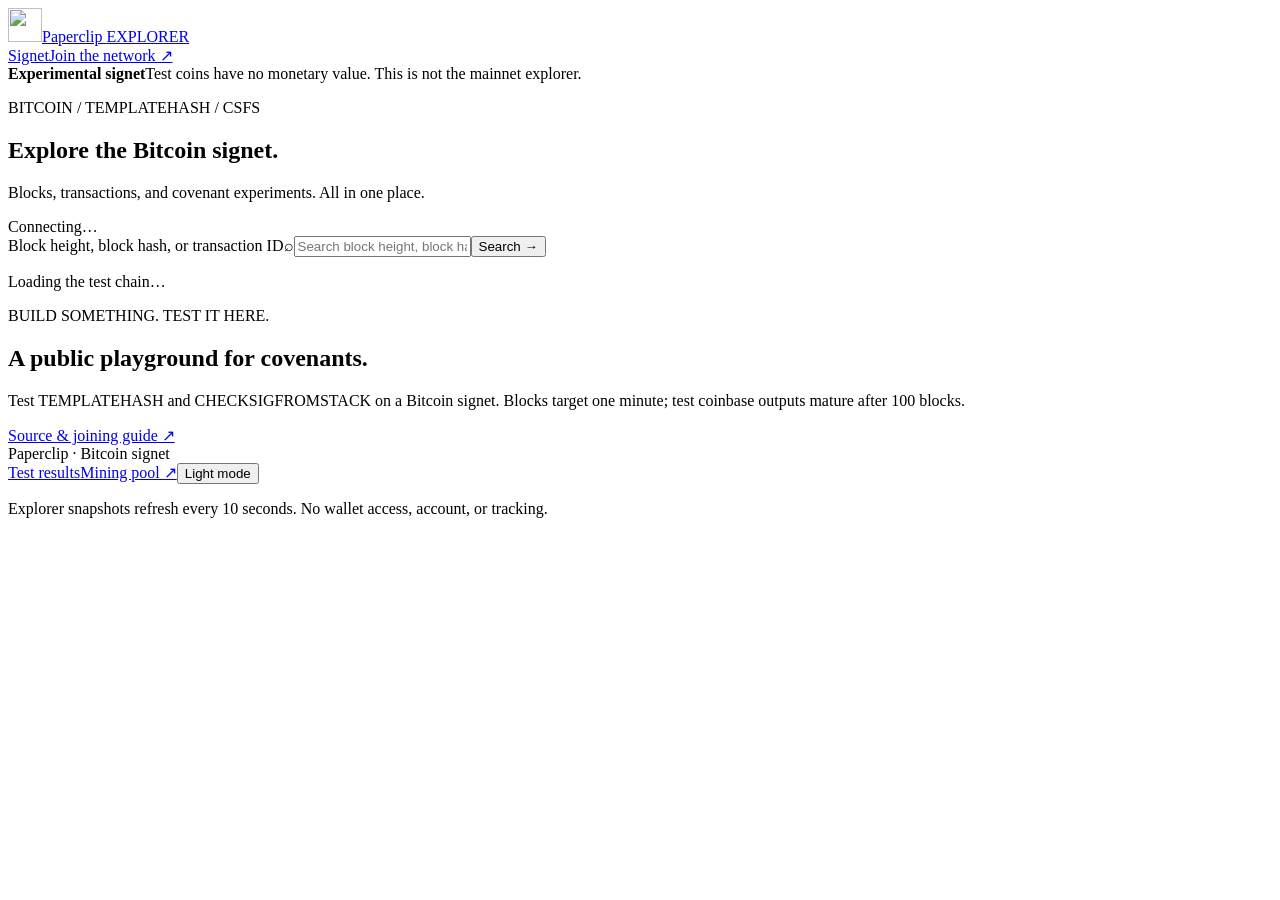
==== contrib/explorer/static/index.html @ 97fcf8c5 "Add public Bitcoin signet block and transaction explorer" ====
<!doctype html>
<html lang="en"><head><meta charset="utf-8"><meta name="viewport" content="width=device-width, initial-scale=1"><meta name="color-scheme" content="dark light"><title>Paperclip • Bitcoin Signet Explorer</title><meta name="description" content="Explore blocks and transactions on Paperclip's experimental Bitcoin covenant signet."><link rel="icon" href="/signet/brand.svg"><link rel="stylesheet" href="/signet/style.css"><script defer src="/signet/app.js"></script></head>
<body><header class="top"><a class="brand" href="/signet/"><img src="/signet/brand.svg" alt="" width="34" height="34">Paperclip <span>EXPLORER</span></a><nav aria-label="Main"><a href="/signet/">Signet</a><a href="https://github.com/connorslab/paperclip-xbt-signet#join">Join the network ↗</a></nav></header>
<main><div class="notice"><span class="dot"></span><strong>Experimental signet</strong><span>Test coins have no monetary value. This is not the mainnet explorer.</span></div>
<section class="heading"><div><p class="eyebrow">BITCOIN / TEMPLATEHASH / CSFS</p><h1>Explore the Bitcoin signet.</h1><p class="muted">Blocks, transactions, and covenant experiments. All in one place.</p></div><div id="connection" role="status" class="connection">Connecting…</div></section>
<form id="search" role="search"><label class="sr-only" for="query">Block height, block hash, or transaction ID</label><span aria-hidden="true" class="search-icon">⌕</span><input id="query" name="query" placeholder="Search block height, block hash, or transaction ID" autocomplete="off" maxlength="64" required><button type="submit">Search <span aria-hidden="true">→</span></button></form><p id="search-error" role="alert" class="error"></p>
<div id="stats" class="stats" aria-label="Network statistics"></div><div id="content" aria-live="polite"><div class="empty">Loading the test chain…</div></div>
<section class="network-note"><div><p class="eyebrow">BUILD SOMETHING. TEST IT HERE.</p><h2>A public playground for covenants.</h2><p>Test TEMPLATEHASH and CHECKSIGFROMSTACK on a Bitcoin signet. Blocks target one minute; test coinbase outputs mature after 100 blocks.</p></div><a class="outline" href="https://github.com/connorslab/paperclip-xbt-signet">Source & joining guide ↗</a></section></main>
<footer><span>Paperclip · Bitcoin signet</span><div><a href="https://github.com/connorslab/paperclip-xbt-signet/blob/main/doc/paperclip-signet-validation.md">Test results</a><a href="https://pool.paperclippool.xyz">Mining pool ↗</a><button id="theme" type="button" aria-label="Toggle color theme">Light mode</button></div><p>Explorer snapshots refresh every 10 seconds. No wallet access, account, or tracking.</p></footer></body></html>
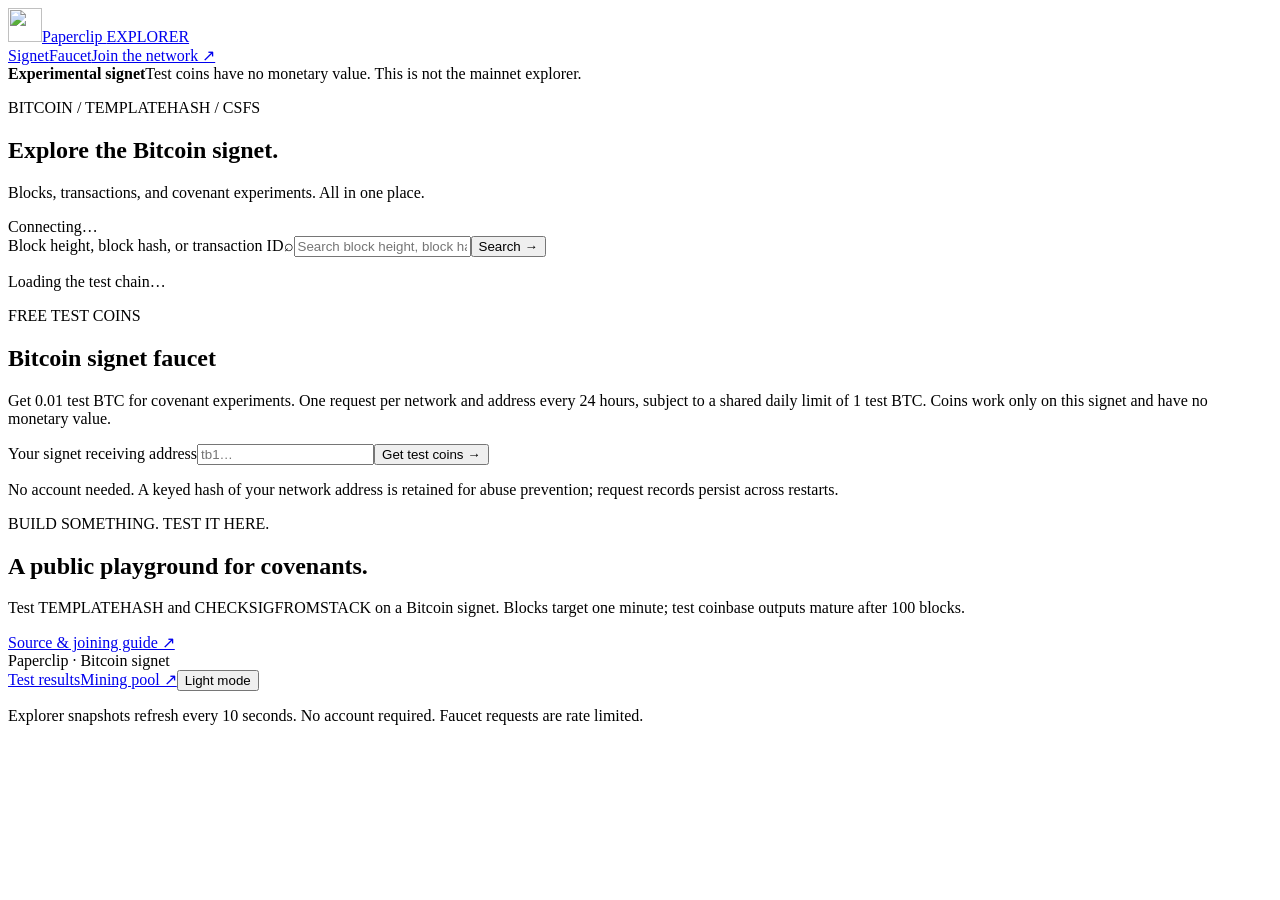
==== commit d043dcbf: "Add bounded public signet faucet with persistent request limits" ====
--- a/contrib/explorer/static/index.html
+++ b/contrib/explorer/static/index.html
@@ -1,9 +1,9 @@
 <!doctype html>
-<html lang="en"><head><meta charset="utf-8"><meta name="viewport" content="width=device-width, initial-scale=1"><meta name="color-scheme" content="dark light"><title>Paperclip • Bitcoin Signet Explorer</title><meta name="description" content="Explore blocks and transactions on Paperclip's experimental Bitcoin covenant signet."><link rel="icon" href="/signet/brand.svg"><link rel="stylesheet" href="/signet/style.css"><script defer src="/signet/app.js"></script></head>
-<body><header class="top"><a class="brand" href="/signet/"><img src="/signet/brand.svg" alt="" width="34" height="34">Paperclip <span>EXPLORER</span></a><nav aria-label="Main"><a href="/signet/">Signet</a><a href="https://github.com/connorslab/paperclip-xbt-signet#join">Join the network ↗</a></nav></header>
+<html lang="en"><head><meta charset="utf-8"><meta name="viewport" content="width=device-width, initial-scale=1"><meta name="color-scheme" content="dark light"><title>Paperclip • Bitcoin Signet Explorer</title><meta name="description" content="Explore blocks and transactions on Paperclip's experimental Bitcoin covenant signet."><link rel="icon" href="/signet/brand.svg"><link rel="stylesheet" href="/signet/style.css"><script defer src="/signet/app.js"></script><script defer src="/signet/faucet.js"></script></head>
+<body><header class="top"><a class="brand" href="/signet/"><img src="/signet/brand.svg" alt="" width="34" height="34">Paperclip <span>EXPLORER</span></a><nav aria-label="Main"><a href="/signet/">Signet</a><a href="#faucet">Faucet</a><a href="https://github.com/connorslab/paperclip-xbt-signet#join">Join the network ↗</a></nav></header>
 <main><div class="notice"><span class="dot"></span><strong>Experimental signet</strong><span>Test coins have no monetary value. This is not the mainnet explorer.</span></div>
 <section class="heading"><div><p class="eyebrow">BITCOIN / TEMPLATEHASH / CSFS</p><h1>Explore the Bitcoin signet.</h1><p class="muted">Blocks, transactions, and covenant experiments. All in one place.</p></div><div id="connection" role="status" class="connection">Connecting…</div></section>
 <form id="search" role="search"><label class="sr-only" for="query">Block height, block hash, or transaction ID</label><span aria-hidden="true" class="search-icon">⌕</span><input id="query" name="query" placeholder="Search block height, block hash, or transaction ID" autocomplete="off" maxlength="64" required><button type="submit">Search <span aria-hidden="true">→</span></button></form><p id="search-error" role="alert" class="error"></p>
 <div id="stats" class="stats" aria-label="Network statistics"></div><div id="content" aria-live="polite"><div class="empty">Loading the test chain…</div></div>
-<section class="network-note"><div><p class="eyebrow">BUILD SOMETHING. TEST IT HERE.</p><h2>A public playground for covenants.</h2><p>Test TEMPLATEHASH and CHECKSIGFROMSTACK on a Bitcoin signet. Blocks target one minute; test coinbase outputs mature after 100 blocks.</p></div><a class="outline" href="https://github.com/connorslab/paperclip-xbt-signet">Source & joining guide ↗</a></section></main>
-<footer><span>Paperclip · Bitcoin signet</span><div><a href="https://github.com/connorslab/paperclip-xbt-signet/blob/main/doc/paperclip-signet-validation.md">Test results</a><a href="https://pool.paperclippool.xyz">Mining pool ↗</a><button id="theme" type="button" aria-label="Toggle color theme">Light mode</button></div><p>Explorer snapshots refresh every 10 seconds. No wallet access, account, or tracking.</p></footer></body></html>
+<section id="faucet" class="faucet-card"><p class="eyebrow">FREE TEST COINS</p><h2>Bitcoin signet faucet</h2><p class="muted">Get 0.01 test BTC for covenant experiments. One request per network and address every 24 hours, subject to a shared daily limit of 1 test BTC. Coins work only on this signet and have no monetary value.</p><form id="faucet-form"><label for="faucet-address">Your signet receiving address</label><input id="faucet-address" name="address" placeholder="tb1…" maxlength="100" autocomplete="off" required><button type="submit">Get test coins →</button></form><p id="faucet-result" role="status"></p><p class="muted faucet-privacy">No account needed. A keyed hash of your network address is retained for abuse prevention; request records persist across restarts.</p></section><section class="network-note"><div><p class="eyebrow">BUILD SOMETHING. TEST IT HERE.</p><h2>A public playground for covenants.</h2><p>Test TEMPLATEHASH and CHECKSIGFROMSTACK on a Bitcoin signet. Blocks target one minute; test coinbase outputs mature after 100 blocks.</p></div><a class="outline" href="https://github.com/connorslab/paperclip-xbt-signet">Source & joining guide ↗</a></section></main>
+<footer><span>Paperclip · Bitcoin signet</span><div><a href="https://github.com/connorslab/paperclip-xbt-signet/blob/main/doc/paperclip-signet-validation.md">Test results</a><a href="https://pool.paperclippool.xyz">Mining pool ↗</a><button id="theme" type="button" aria-label="Toggle color theme">Light mode</button></div><p>Explorer snapshots refresh every 10 seconds. No account required. Faucet requests are rate limited.</p></footer></body></html>
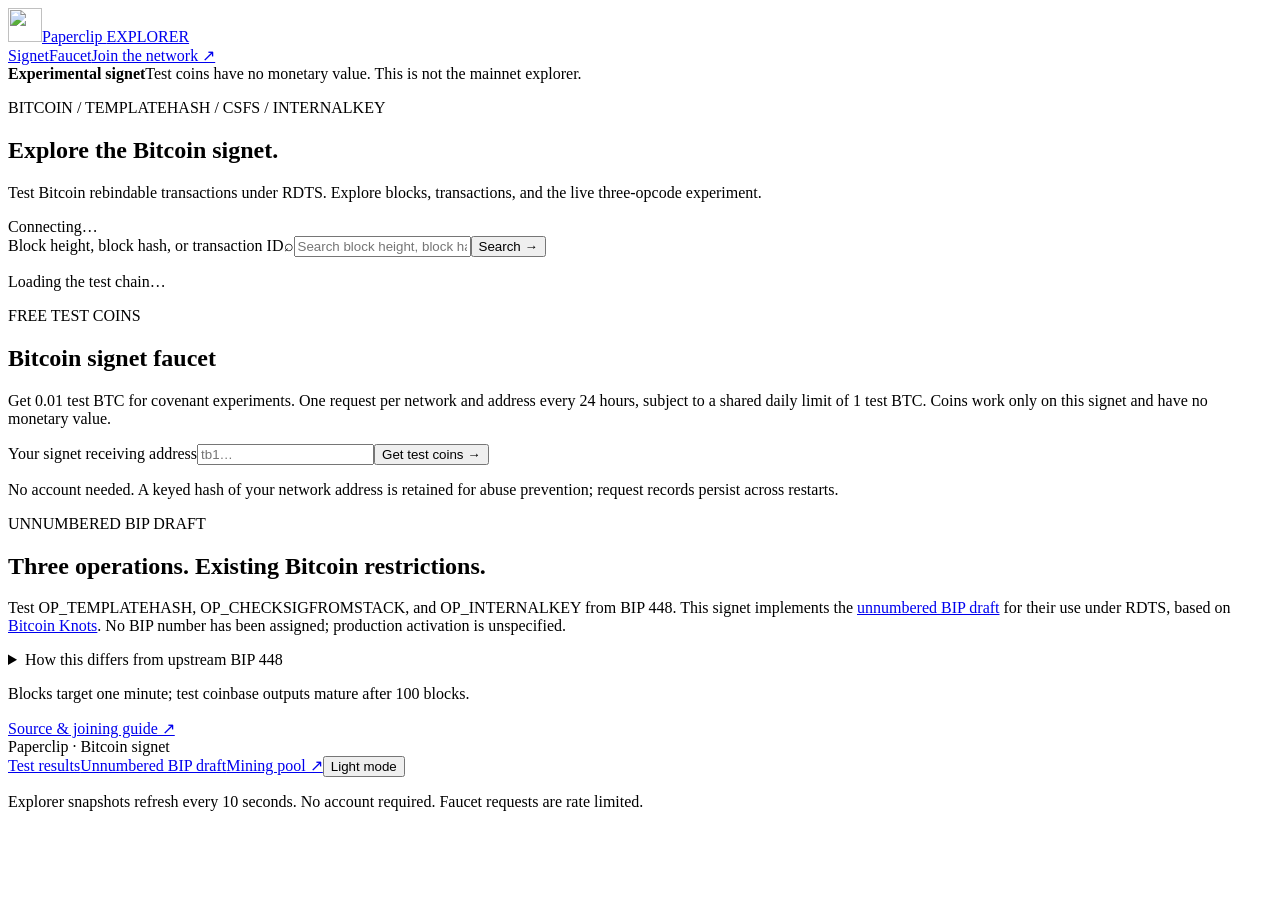
==== commit 0eec8191: "docs: Align signet site and guide with unnumbered BIP draft" ====
--- a/contrib/explorer/static/index.html
+++ b/contrib/explorer/static/index.html
@@ -1,9 +1,9 @@
 <!doctype html>
 <html lang="en"><head><meta charset="utf-8"><meta name="viewport" content="width=device-width, initial-scale=1"><meta name="color-scheme" content="dark light"><title>Paperclip • Bitcoin Signet Explorer</title><meta name="description" content="Explore blocks and transactions on Paperclip's experimental Bitcoin covenant signet."><link rel="icon" href="/signet/brand.svg"><link rel="stylesheet" href="/signet/style.css"><script defer src="/signet/app.js"></script><script defer src="/signet/faucet.js"></script></head>
-<body><header class="top"><a class="brand" href="/signet/"><img src="/signet/brand.svg" alt="" width="34" height="34">Paperclip <span>EXPLORER</span></a><nav aria-label="Main"><a href="/signet/">Signet</a><a href="#faucet">Faucet</a><a href="https://github.com/connorslab/paperclip-xbt-signet#join">Join the network ↗</a></nav></header>
+<body><header class="top"><a class="brand" href="/signet/"><img src="/signet/brand.svg" alt="" width="34" height="34">Paperclip <span>EXPLORER</span></a><nav aria-label="Main"><a href="/signet/">Signet</a><a href="#faucet">Faucet</a><a href="https://github.com/connorslab/paperclip-bitcoin-signet#join">Join the network ↗</a></nav></header>
 <main><div class="notice"><span class="dot"></span><strong>Experimental signet</strong><span>Test coins have no monetary value. This is not the mainnet explorer.</span></div>
-<section class="heading"><div><p class="eyebrow">BITCOIN / TEMPLATEHASH / CSFS</p><h1>Explore the Bitcoin signet.</h1><p class="muted">Blocks, transactions, and covenant experiments. All in one place.</p></div><div id="connection" role="status" class="connection">Connecting…</div></section>
+<section class="heading"><div><p class="eyebrow">BITCOIN / TEMPLATEHASH / CSFS / INTERNALKEY</p><h1>Explore the Bitcoin signet.</h1><p class="muted">Test Bitcoin rebindable transactions under RDTS. Explore blocks, transactions, and the live three-opcode experiment.</p></div><div id="connection" role="status" class="connection">Connecting…</div></section>
 <form id="search" role="search"><label class="sr-only" for="query">Block height, block hash, or transaction ID</label><span aria-hidden="true" class="search-icon">⌕</span><input id="query" name="query" placeholder="Search block height, block hash, or transaction ID" autocomplete="off" maxlength="64" required><button type="submit">Search <span aria-hidden="true">→</span></button></form><p id="search-error" role="alert" class="error"></p>
 <div id="stats" class="stats" aria-label="Network statistics"></div><div id="content" aria-live="polite"><div class="empty">Loading the test chain…</div></div>
-<section id="faucet" class="faucet-card"><p class="eyebrow">FREE TEST COINS</p><h2>Bitcoin signet faucet</h2><p class="muted">Get 0.01 test BTC for covenant experiments. One request per network and address every 24 hours, subject to a shared daily limit of 1 test BTC. Coins work only on this signet and have no monetary value.</p><form id="faucet-form"><label for="faucet-address">Your signet receiving address</label><input id="faucet-address" name="address" placeholder="tb1…" maxlength="100" autocomplete="off" required><button type="submit">Get test coins →</button></form><p id="faucet-result" role="status"></p><p class="muted faucet-privacy">No account needed. A keyed hash of your network address is retained for abuse prevention; request records persist across restarts.</p></section><section class="network-note"><div><p class="eyebrow">BUILD SOMETHING. TEST IT HERE.</p><h2>A public playground for covenants.</h2><p>Test TEMPLATEHASH and CHECKSIGFROMSTACK on a Bitcoin signet. Blocks target one minute; test coinbase outputs mature after 100 blocks.</p></div><a class="outline" href="https://github.com/connorslab/paperclip-xbt-signet">Source & joining guide ↗</a></section></main>
-<footer><span>Paperclip · Bitcoin signet</span><div><a href="https://github.com/connorslab/paperclip-xbt-signet/blob/main/doc/paperclip-signet-validation.md">Test results</a><a href="https://pool.paperclippool.xyz">Mining pool ↗</a><button id="theme" type="button" aria-label="Toggle color theme">Light mode</button></div><p>Explorer snapshots refresh every 10 seconds. No account required. Faucet requests are rate limited.</p></footer></body></html>
+<section id="faucet" class="faucet-card"><p class="eyebrow">FREE TEST COINS</p><h2>Bitcoin signet faucet</h2><p class="muted">Get 0.01 test BTC for covenant experiments. One request per network and address every 24 hours, subject to a shared daily limit of 1 test BTC. Coins work only on this signet and have no monetary value.</p><form id="faucet-form"><label for="faucet-address">Your signet receiving address</label><input id="faucet-address" name="address" placeholder="tb1…" maxlength="100" autocomplete="off" required><button type="submit">Get test coins →</button></form><p id="faucet-result" role="status"></p><p class="muted faucet-privacy">No account needed. A keyed hash of your network address is retained for abuse prevention; request records persist across restarts.</p></section><section class="network-note"><div><p class="eyebrow">UNNUMBERED BIP DRAFT</p><h2>Three operations. Existing Bitcoin restrictions.</h2><p>Test OP_TEMPLATEHASH, OP_CHECKSIGFROMSTACK, and OP_INTERNALKEY from BIP 448. This signet implements the <a href="https://github.com/connorslab/bitcoin-rebindable-transactions">unnumbered BIP draft</a> for their use under RDTS, based on <a href="https://github.com/bitcoinknots/bitcoin">Bitcoin Knots</a>. No BIP number has been assigned; production activation is unspecified.</p><details><summary>How this differs from upstream BIP 448</summary><p>The opcode numbers, SHA256 template hashes, and BIP 340 signatures are unchanged. RDTS retains 256-byte stack elements, a maximum of seven Taproot Merkle branch hashes, no annexes, and no Tapscript OP_IF or OP_NOTIF.</p><p>RDTS already rejects unknown OP_SUCCESS operations at consensus. Allowing these operations therefore requires a coordinated consensus upgrade, unlike upstream BIP 448&#8217;s soft-fork approach. Existing participants need paperclip-signet2-bip448 or later. See the <a href="https://github.com/connorslab/bitcoin-rebindable-transactions/blob/main/deployment.md">upgrade instructions</a>.</p><p>The configurable 32-byte CSFS message cap is relay and local-mining policy, not a consensus limit. Some constructions valid under upstream BIP 448 remain incompatible with RDTS.</p></details><p>Blocks target one minute; test coinbase outputs mature after 100 blocks.</p></div><a class="outline" href="https://github.com/connorslab/paperclip-bitcoin-signet">Source & joining guide ↗</a></section></main>
+<footer><span>Paperclip · Bitcoin signet</span><div><a href="https://github.com/connorslab/paperclip-bitcoin-signet/blob/main/doc/paperclip-signet-validation.md">Test results</a><a href="https://github.com/connorslab/bitcoin-rebindable-transactions">Unnumbered BIP draft</a><a href="https://pool.paperclippool.xyz">Mining pool ↗</a><button id="theme" type="button" aria-label="Toggle color theme">Light mode</button></div><p>Explorer snapshots refresh every 10 seconds. No account required. Faucet requests are rate limited.</p></footer></body></html>
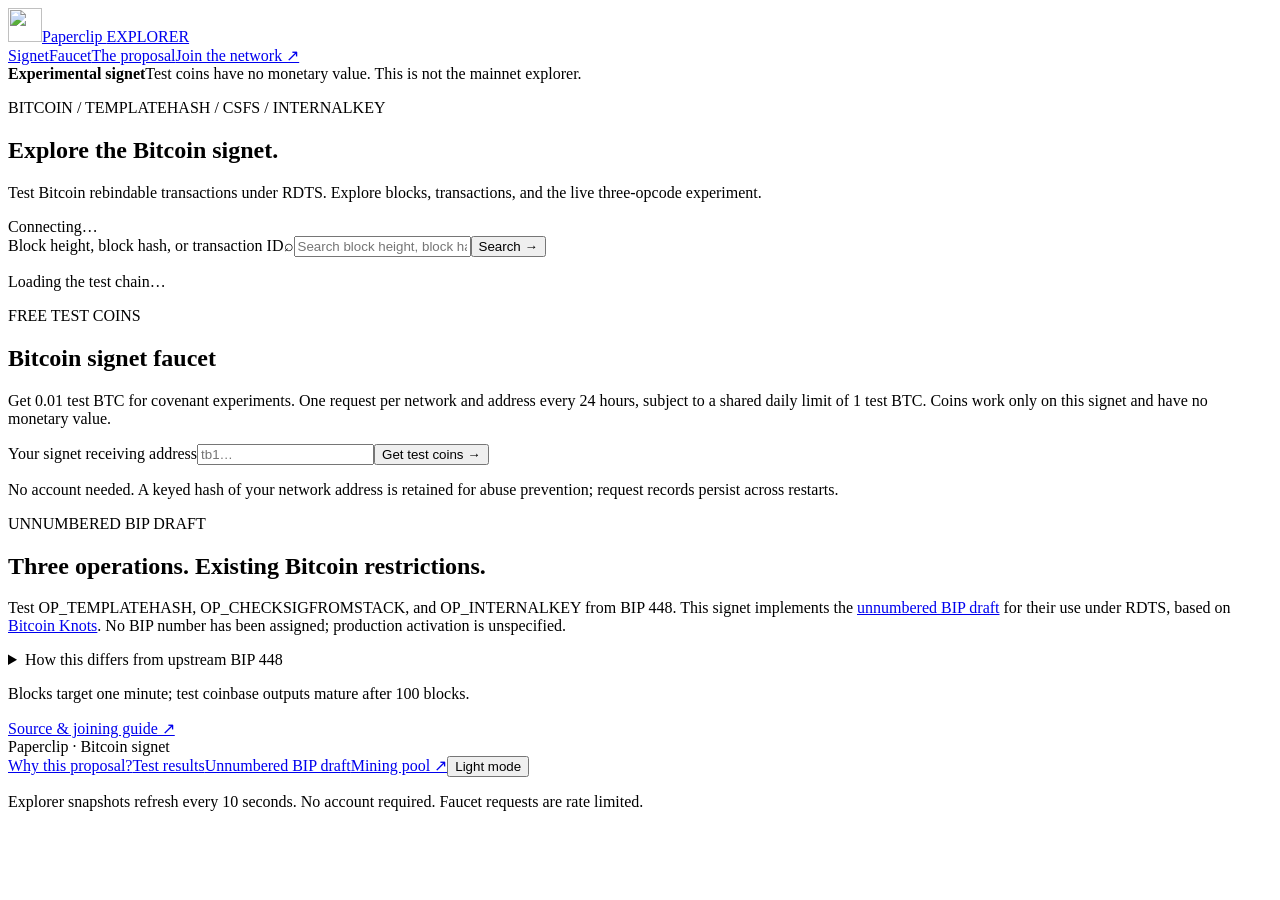
==== commit 98dd7834: "explorer: Explain the proposal with interactive payment diagrams" ====
--- a/contrib/explorer/static/index.html
+++ b/contrib/explorer/static/index.html
@@ -1,9 +1,9 @@
 <!doctype html>
 <html lang="en"><head><meta charset="utf-8"><meta name="viewport" content="width=device-width, initial-scale=1"><meta name="color-scheme" content="dark light"><title>Paperclip • Bitcoin Signet Explorer</title><meta name="description" content="Explore blocks and transactions on Paperclip's experimental Bitcoin covenant signet."><link rel="icon" href="/signet/brand.svg"><link rel="stylesheet" href="/signet/style.css"><script defer src="/signet/app.js"></script><script defer src="/signet/faucet.js"></script></head>
-<body><header class="top"><a class="brand" href="/signet/"><img src="/signet/brand.svg" alt="" width="34" height="34">Paperclip <span>EXPLORER</span></a><nav aria-label="Main"><a href="/signet/">Signet</a><a href="#faucet">Faucet</a><a href="https://github.com/connorslab/paperclip-bitcoin-signet#join">Join the network ↗</a></nav></header>
+<body><header class="top"><a class="brand" href="/signet/"><img src="/signet/brand.svg" alt="" width="34" height="34">Paperclip <span>EXPLORER</span></a><nav aria-label="Main"><a href="/signet/">Signet</a><a href="#faucet">Faucet</a><a href="/signet/proposal">The proposal</a><a href="https://github.com/connorslab/paperclip-bitcoin-signet#join">Join the network ↗</a></nav></header>
 <main><div class="notice"><span class="dot"></span><strong>Experimental signet</strong><span>Test coins have no monetary value. This is not the mainnet explorer.</span></div>
 <section class="heading"><div><p class="eyebrow">BITCOIN / TEMPLATEHASH / CSFS / INTERNALKEY</p><h1>Explore the Bitcoin signet.</h1><p class="muted">Test Bitcoin rebindable transactions under RDTS. Explore blocks, transactions, and the live three-opcode experiment.</p></div><div id="connection" role="status" class="connection">Connecting…</div></section>
 <form id="search" role="search"><label class="sr-only" for="query">Block height, block hash, or transaction ID</label><span aria-hidden="true" class="search-icon">⌕</span><input id="query" name="query" placeholder="Search block height, block hash, or transaction ID" autocomplete="off" maxlength="64" required><button type="submit">Search <span aria-hidden="true">→</span></button></form><p id="search-error" role="alert" class="error"></p>
 <div id="stats" class="stats" aria-label="Network statistics"></div><div id="content" aria-live="polite"><div class="empty">Loading the test chain…</div></div>
-<section id="faucet" class="faucet-card"><p class="eyebrow">FREE TEST COINS</p><h2>Bitcoin signet faucet</h2><p class="muted">Get 0.01 test BTC for covenant experiments. One request per network and address every 24 hours, subject to a shared daily limit of 1 test BTC. Coins work only on this signet and have no monetary value.</p><form id="faucet-form"><label for="faucet-address">Your signet receiving address</label><input id="faucet-address" name="address" placeholder="tb1…" maxlength="100" autocomplete="off" required><button type="submit">Get test coins →</button></form><p id="faucet-result" role="status"></p><p class="muted faucet-privacy">No account needed. A keyed hash of your network address is retained for abuse prevention; request records persist across restarts.</p></section><section class="network-note"><div><p class="eyebrow">UNNUMBERED BIP DRAFT</p><h2>Three operations. Existing Bitcoin restrictions.</h2><p>Test OP_TEMPLATEHASH, OP_CHECKSIGFROMSTACK, and OP_INTERNALKEY from BIP 448. This signet implements the <a href="https://github.com/connorslab/bitcoin-rebindable-transactions">unnumbered BIP draft</a> for their use under RDTS, based on <a href="https://github.com/bitcoinknots/bitcoin">Bitcoin Knots</a>. No BIP number has been assigned; production activation is unspecified.</p><details><summary>How this differs from upstream BIP 448</summary><p>The opcode numbers, SHA256 template hashes, and BIP 340 signatures are unchanged. RDTS retains 256-byte stack elements, a maximum of seven Taproot Merkle branch hashes, no annexes, and no Tapscript OP_IF or OP_NOTIF.</p><p>RDTS already rejects unknown OP_SUCCESS operations at consensus. Allowing these operations therefore requires a coordinated consensus upgrade, unlike upstream BIP 448&#8217;s soft-fork approach. Existing participants need paperclip-signet2-bip448 or later. See the <a href="https://github.com/connorslab/bitcoin-rebindable-transactions/blob/main/deployment.md">upgrade instructions</a>.</p><p>The configurable 32-byte CSFS message cap is relay and local-mining policy, not a consensus limit. Some constructions valid under upstream BIP 448 remain incompatible with RDTS.</p></details><p>Blocks target one minute; test coinbase outputs mature after 100 blocks.</p></div><a class="outline" href="https://github.com/connorslab/paperclip-bitcoin-signet">Source & joining guide ↗</a></section></main>
-<footer><span>Paperclip · Bitcoin signet</span><div><a href="https://github.com/connorslab/paperclip-bitcoin-signet/blob/main/doc/paperclip-signet-validation.md">Test results</a><a href="https://github.com/connorslab/bitcoin-rebindable-transactions">Unnumbered BIP draft</a><a href="https://pool.paperclippool.xyz">Mining pool ↗</a><button id="theme" type="button" aria-label="Toggle color theme">Light mode</button></div><p>Explorer snapshots refresh every 10 seconds. No account required. Faucet requests are rate limited.</p></footer></body></html>
+<section id="faucet" class="faucet-card"><p class="eyebrow">FREE TEST COINS</p><h2>Bitcoin signet faucet</h2><p class="muted">Get 0.01 test BTC for covenant experiments. One request per network and address every 24 hours, subject to a shared daily limit of 1 test BTC. Coins work only on this signet and have no monetary value.</p><form id="faucet-form"><label for="faucet-address">Your signet receiving address</label><input id="faucet-address" name="address" placeholder="tb1…" maxlength="100" autocomplete="off" required><button type="submit">Get test coins →</button></form><p id="faucet-result" role="status"></p><p class="muted faucet-privacy">No account needed. A keyed hash of your network address is retained for abuse prevention; request records persist across restarts.</p></section><section class="network-note"><div><p class="eyebrow">UNNUMBERED BIP DRAFT</p><h2>Three operations. Existing Bitcoin restrictions.</h2><p>Test OP_TEMPLATEHASH, OP_CHECKSIGFROMSTACK, and OP_INTERNALKEY from BIP 448. This signet implements the <a href="https://github.com/connorslab/bitcoin-rebindable-transactions">unnumbered BIP draft</a> for their use under RDTS, based on <a href="https://github.com/bitcoinknots/bitcoin">Bitcoin Knots</a>. No BIP number has been assigned; production activation is unspecified.</p><details><summary>How this differs from upstream BIP 448</summary><p>The opcode numbers, SHA256 template hashes, and BIP 340 signatures are unchanged. RDTS retains 256-byte stack elements, a maximum of seven Taproot Merkle branch hashes, no annexes, and no Tapscript OP_IF or OP_NOTIF.</p><p>RDTS already rejects unknown OP_SUCCESS operations at consensus. Allowing these operations therefore requires a coordinated consensus upgrade, unlike upstream BIP 448&#8217;s soft-fork approach. Existing participants need paperclip-signet3-template-csfs or later. See the <a href="https://github.com/connorslab/bitcoin-rebindable-transactions/blob/main/deployment.md">upgrade instructions</a>.</p><p>From height 3250, CSFS must consume exactly the current input&#8217;s 32-byte TEMPLATEHASH. This is a fixed consensus rule, with no configurable size opt-out. Updated nodes reject arbitrary CSFS messages from the mempool immediately. Historical blocks retain their earlier rules. This narrows BIP 348/BIP 448 and does not eliminate other data-carrying paths.</p></details><p>Blocks target one minute; test coinbase outputs mature after 100 blocks.</p></div><a class="outline" href="https://github.com/connorslab/paperclip-bitcoin-signet">Source & joining guide ↗</a></section></main>
+<footer><span>Paperclip · Bitcoin signet</span><div><a href="/signet/proposal">Why this proposal?</a><a href="https://github.com/connorslab/paperclip-bitcoin-signet/blob/main/doc/paperclip-signet-validation.md">Test results</a><a href="https://github.com/connorslab/bitcoin-rebindable-transactions">Unnumbered BIP draft</a><a href="https://pool.paperclippool.xyz">Mining pool ↗</a><button id="theme" type="button" aria-label="Toggle color theme">Light mode</button></div><p>Explorer snapshots refresh every 10 seconds. No account required. Faucet requests are rate limited.</p></footer></body></html>
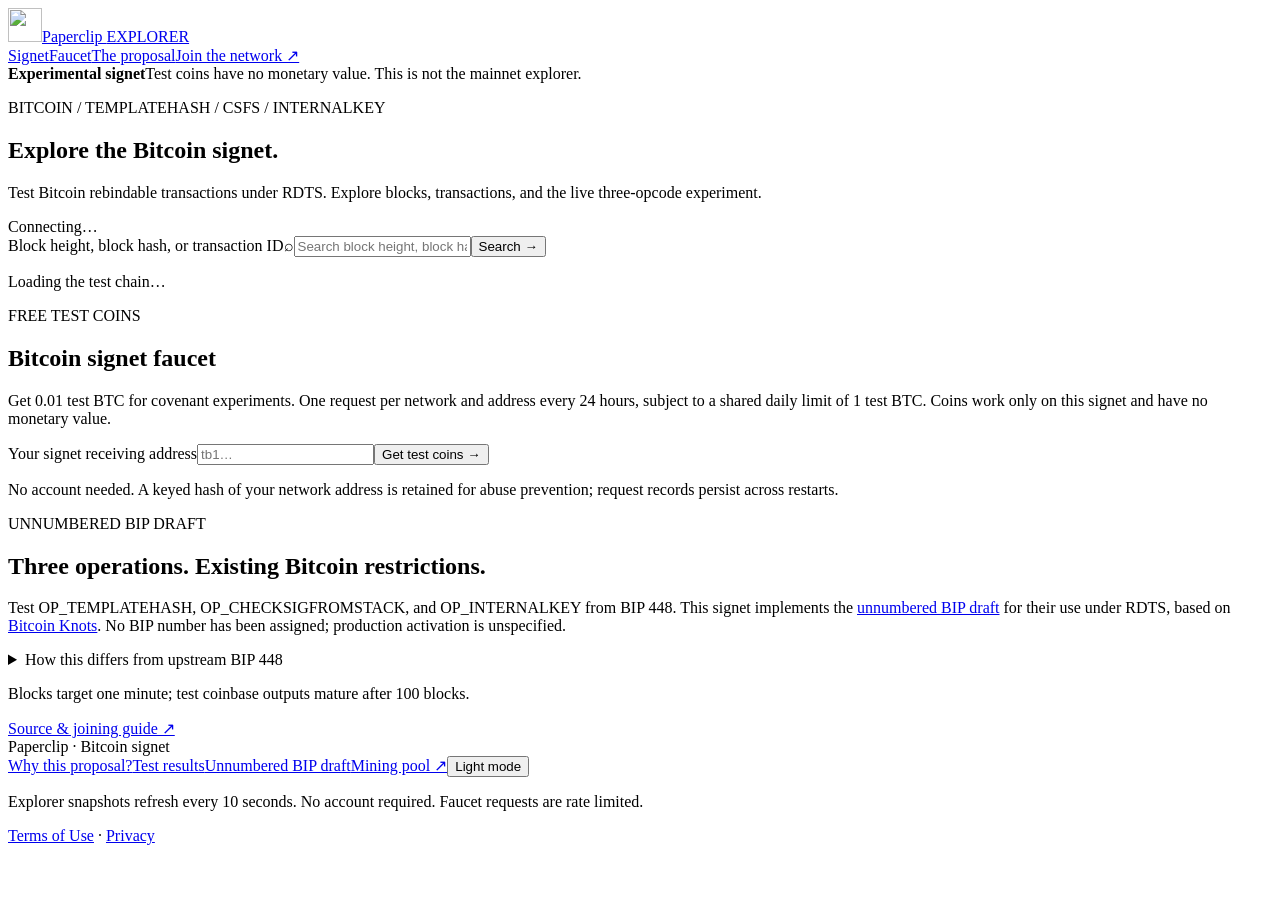
==== commit 461ae7fb: "explorer: Link shared Paperclip terms and privacy notices" ====
--- a/contrib/explorer/static/index.html
+++ b/contrib/explorer/static/index.html
@@ -6,4 +6,4 @@
 <form id="search" role="search"><label class="sr-only" for="query">Block height, block hash, or transaction ID</label><span aria-hidden="true" class="search-icon">⌕</span><input id="query" name="query" placeholder="Search block height, block hash, or transaction ID" autocomplete="off" maxlength="64" required><button type="submit">Search <span aria-hidden="true">→</span></button></form><p id="search-error" role="alert" class="error"></p>
 <div id="stats" class="stats" aria-label="Network statistics"></div><div id="content" aria-live="polite"><div class="empty">Loading the test chain…</div></div>
 <section id="faucet" class="faucet-card"><p class="eyebrow">FREE TEST COINS</p><h2>Bitcoin signet faucet</h2><p class="muted">Get 0.01 test BTC for covenant experiments. One request per network and address every 24 hours, subject to a shared daily limit of 1 test BTC. Coins work only on this signet and have no monetary value.</p><form id="faucet-form"><label for="faucet-address">Your signet receiving address</label><input id="faucet-address" name="address" placeholder="tb1…" maxlength="100" autocomplete="off" required><button type="submit">Get test coins →</button></form><p id="faucet-result" role="status"></p><p class="muted faucet-privacy">No account needed. A keyed hash of your network address is retained for abuse prevention; request records persist across restarts.</p></section><section class="network-note"><div><p class="eyebrow">UNNUMBERED BIP DRAFT</p><h2>Three operations. Existing Bitcoin restrictions.</h2><p>Test OP_TEMPLATEHASH, OP_CHECKSIGFROMSTACK, and OP_INTERNALKEY from BIP 448. This signet implements the <a href="https://github.com/connorslab/bitcoin-rebindable-transactions">unnumbered BIP draft</a> for their use under RDTS, based on <a href="https://github.com/bitcoinknots/bitcoin">Bitcoin Knots</a>. No BIP number has been assigned; production activation is unspecified.</p><details><summary>How this differs from upstream BIP 448</summary><p>The opcode numbers, SHA256 template hashes, and BIP 340 signatures are unchanged. RDTS retains 256-byte stack elements, a maximum of seven Taproot Merkle branch hashes, no annexes, and no Tapscript OP_IF or OP_NOTIF.</p><p>RDTS already rejects unknown OP_SUCCESS operations at consensus. Allowing these operations therefore requires a coordinated consensus upgrade, unlike upstream BIP 448&#8217;s soft-fork approach. Existing participants need paperclip-signet3-template-csfs or later. See the <a href="https://github.com/connorslab/bitcoin-rebindable-transactions/blob/main/deployment.md">upgrade instructions</a>.</p><p>From height 3250, CSFS must consume exactly the current input&#8217;s 32-byte TEMPLATEHASH. This is a fixed consensus rule, with no configurable size opt-out. Updated nodes reject arbitrary CSFS messages from the mempool immediately. Historical blocks retain their earlier rules. This narrows BIP 348/BIP 448 and does not eliminate other data-carrying paths.</p></details><p>Blocks target one minute; test coinbase outputs mature after 100 blocks.</p></div><a class="outline" href="https://github.com/connorslab/paperclip-bitcoin-signet">Source & joining guide ↗</a></section></main>
-<footer><span>Paperclip · Bitcoin signet</span><div><a href="/signet/proposal">Why this proposal?</a><a href="https://github.com/connorslab/paperclip-bitcoin-signet/blob/main/doc/paperclip-signet-validation.md">Test results</a><a href="https://github.com/connorslab/bitcoin-rebindable-transactions">Unnumbered BIP draft</a><a href="https://pool.paperclippool.xyz">Mining pool ↗</a><button id="theme" type="button" aria-label="Toggle color theme">Light mode</button></div><p>Explorer snapshots refresh every 10 seconds. No account required. Faucet requests are rate limited.</p></footer></body></html>
+<footer><span>Paperclip · Bitcoin signet</span><div><a href="/signet/proposal">Why this proposal?</a><a href="https://github.com/connorslab/paperclip-bitcoin-signet/blob/main/doc/paperclip-signet-validation.md">Test results</a><a href="https://github.com/connorslab/bitcoin-rebindable-transactions">Unnumbered BIP draft</a><a href="https://pool.paperclippool.xyz">Mining pool ↗</a><button id="theme" type="button" aria-label="Toggle color theme">Light mode</button></div><p>Explorer snapshots refresh every 10 seconds. No account required. Faucet requests are rate limited.</p><span class="paperclip-legal"><a href="https://pool.paperclippool.xyz/terms">Terms of Use</a> · <a href="https://pool.paperclippool.xyz/privacy">Privacy</a></span></footer></body></html>
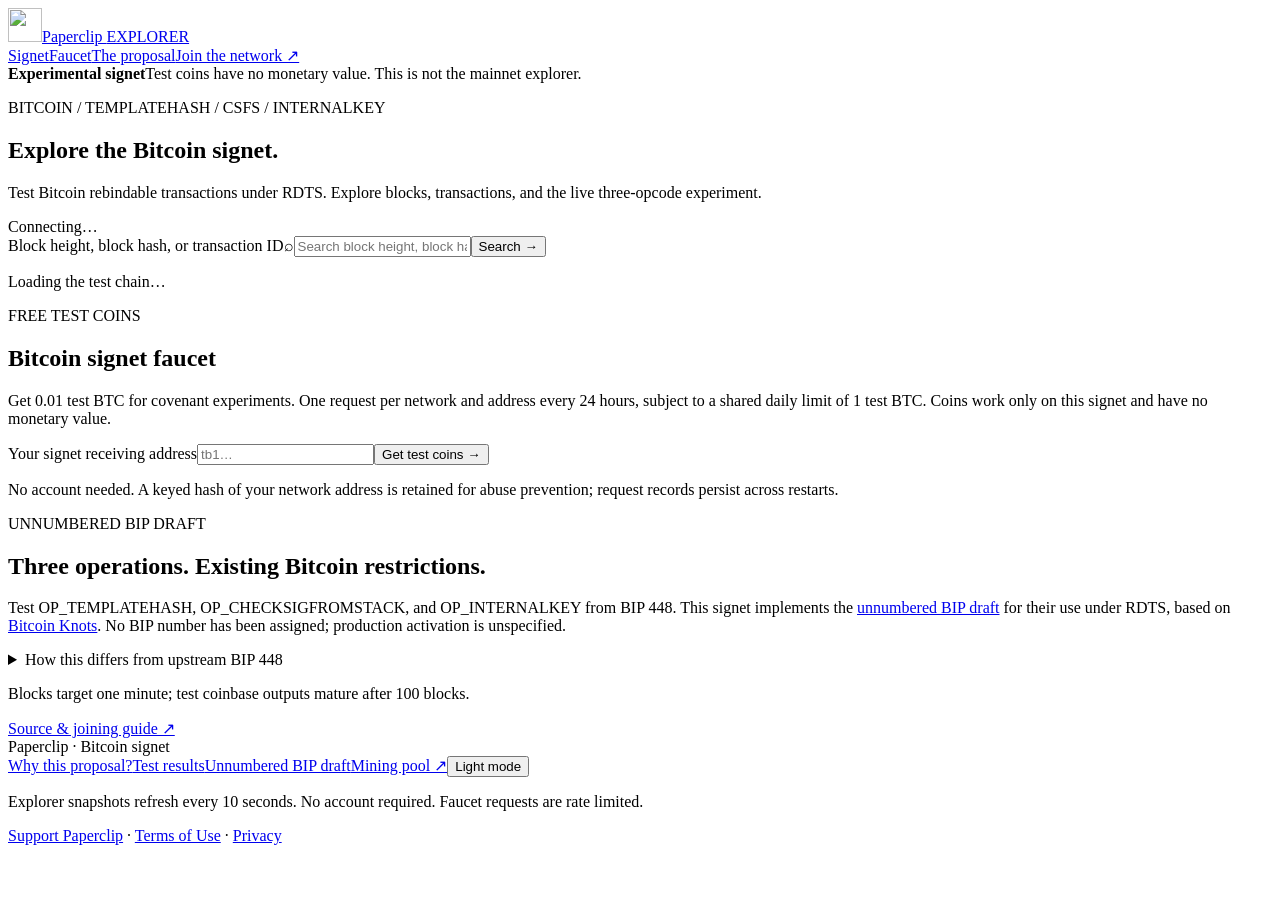
==== commit 824f687d: "Add support page footer link" ====
--- a/contrib/explorer/static/index.html
+++ b/contrib/explorer/static/index.html
@@ -6,4 +6,4 @@
 <form id="search" role="search"><label class="sr-only" for="query">Block height, block hash, or transaction ID</label><span aria-hidden="true" class="search-icon">⌕</span><input id="query" name="query" placeholder="Search block height, block hash, or transaction ID" autocomplete="off" maxlength="64" required><button type="submit">Search <span aria-hidden="true">→</span></button></form><p id="search-error" role="alert" class="error"></p>
 <div id="stats" class="stats" aria-label="Network statistics"></div><div id="content" aria-live="polite"><div class="empty">Loading the test chain…</div></div>
 <section id="faucet" class="faucet-card"><p class="eyebrow">FREE TEST COINS</p><h2>Bitcoin signet faucet</h2><p class="muted">Get 0.01 test BTC for covenant experiments. One request per network and address every 24 hours, subject to a shared daily limit of 1 test BTC. Coins work only on this signet and have no monetary value.</p><form id="faucet-form"><label for="faucet-address">Your signet receiving address</label><input id="faucet-address" name="address" placeholder="tb1…" maxlength="100" autocomplete="off" required><button type="submit">Get test coins →</button></form><p id="faucet-result" role="status"></p><p class="muted faucet-privacy">No account needed. A keyed hash of your network address is retained for abuse prevention; request records persist across restarts.</p></section><section class="network-note"><div><p class="eyebrow">UNNUMBERED BIP DRAFT</p><h2>Three operations. Existing Bitcoin restrictions.</h2><p>Test OP_TEMPLATEHASH, OP_CHECKSIGFROMSTACK, and OP_INTERNALKEY from BIP 448. This signet implements the <a href="https://github.com/connorslab/bitcoin-rebindable-transactions">unnumbered BIP draft</a> for their use under RDTS, based on <a href="https://github.com/bitcoinknots/bitcoin">Bitcoin Knots</a>. No BIP number has been assigned; production activation is unspecified.</p><details><summary>How this differs from upstream BIP 448</summary><p>The opcode numbers, SHA256 template hashes, and BIP 340 signatures are unchanged. RDTS retains 256-byte stack elements, a maximum of seven Taproot Merkle branch hashes, no annexes, and no Tapscript OP_IF or OP_NOTIF.</p><p>RDTS already rejects unknown OP_SUCCESS operations at consensus. Allowing these operations therefore requires a coordinated consensus upgrade, unlike upstream BIP 448&#8217;s soft-fork approach. Existing participants need paperclip-signet3-template-csfs or later. See the <a href="https://github.com/connorslab/bitcoin-rebindable-transactions/blob/main/deployment.md">upgrade instructions</a>.</p><p>From height 3250, CSFS must consume exactly the current input&#8217;s 32-byte TEMPLATEHASH. This is a fixed consensus rule, with no configurable size opt-out. Updated nodes reject arbitrary CSFS messages from the mempool immediately. Historical blocks retain their earlier rules. This narrows BIP 348/BIP 448 and does not eliminate other data-carrying paths.</p></details><p>Blocks target one minute; test coinbase outputs mature after 100 blocks.</p></div><a class="outline" href="https://github.com/connorslab/paperclip-bitcoin-signet">Source & joining guide ↗</a></section></main>
-<footer><span>Paperclip · Bitcoin signet</span><div><a href="/signet/proposal">Why this proposal?</a><a href="https://github.com/connorslab/paperclip-bitcoin-signet/blob/main/doc/paperclip-signet-validation.md">Test results</a><a href="https://github.com/connorslab/bitcoin-rebindable-transactions">Unnumbered BIP draft</a><a href="https://pool.paperclippool.xyz">Mining pool ↗</a><button id="theme" type="button" aria-label="Toggle color theme">Light mode</button></div><p>Explorer snapshots refresh every 10 seconds. No account required. Faucet requests are rate limited.</p><span class="paperclip-legal"><a href="https://pool.paperclippool.xyz/terms">Terms of Use</a> · <a href="https://pool.paperclippool.xyz/privacy">Privacy</a></span></footer></body></html>
+<footer><span>Paperclip · Bitcoin signet</span><div><a href="/signet/proposal">Why this proposal?</a><a href="https://github.com/connorslab/paperclip-bitcoin-signet/blob/main/doc/paperclip-signet-validation.md">Test results</a><a href="https://github.com/connorslab/bitcoin-rebindable-transactions">Unnumbered BIP draft</a><a href="https://pool.paperclippool.xyz">Mining pool ↗</a><button id="theme" type="button" aria-label="Toggle color theme">Light mode</button></div><p>Explorer snapshots refresh every 10 seconds. No account required. Faucet requests are rate limited.</p><span class="paperclip-legal"><a href="https://pool.paperclippool.xyz/support">Support Paperclip</a> · <a href="https://pool.paperclippool.xyz/terms">Terms of Use</a> · <a href="https://pool.paperclippool.xyz/privacy">Privacy</a></span></footer></body></html>
